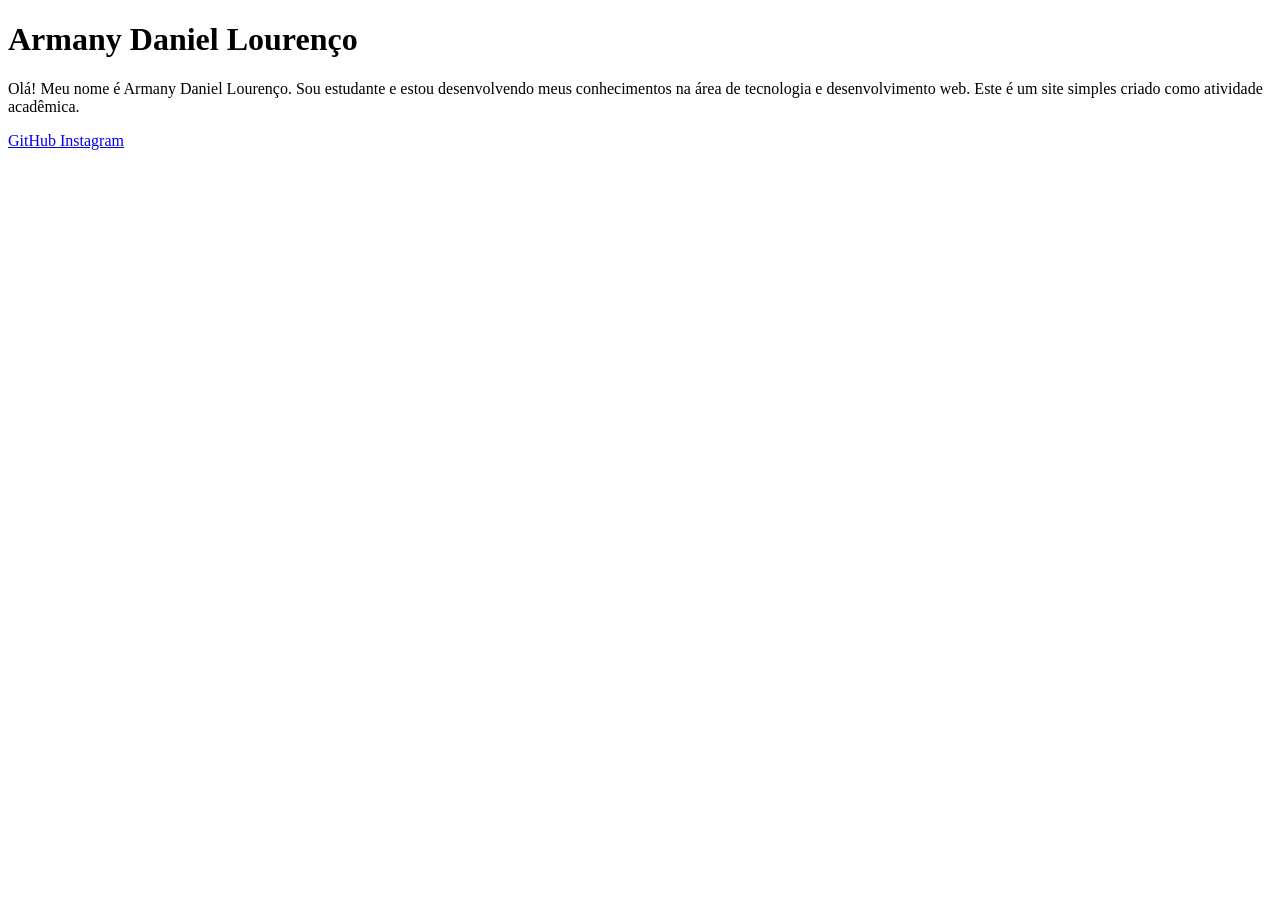
==== index.html @ 0db939db "Add files via upload" ====
<!-- index.html -->
<!doctype html>
<html lang="pt-BR">
  <head>
    <meta charset="UTF-8" />
    <meta name="viewport" content="width=device-width, initial-scale=1.0" />
    <title>Armany Daniel Lourenço</title>

    <!-- Ligação com o CSS -->
    <link rel="stylesheet" href="style.css" />
  </head>
  <body>
    <div class="container">
      <h1>Armany Daniel Lourenço</h1>

      <p class="apresentacao">
        Olá! Meu nome é Armany Daniel Lourenço. Sou estudante e estou
        desenvolvendo meus conhecimentos na área de tecnologia e desenvolvimento
        web. Este é um site simples criado como atividade acadêmica.
      </p>

      <div class="links">
        <a href="https://github.com/ArmanyLourenco" target="_blank"> GitHub </a>

        <a href="https://www.instagram.com/armanylourenco/" target="_blank">
          Instagram
        </a>
      </div>
    </div>
  </body>
</html>
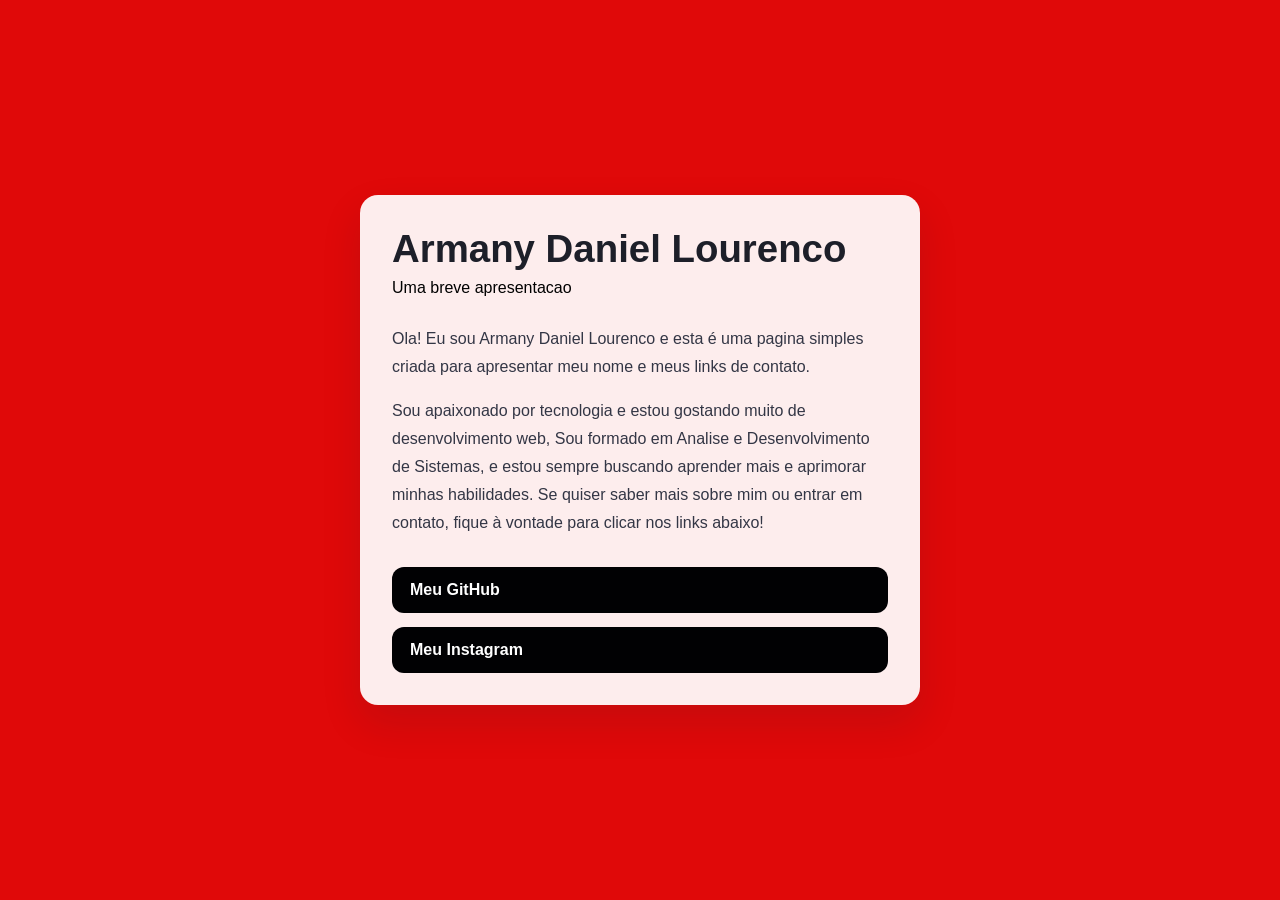
==== commit e39bc81c: "Add files via upload" ====
--- a/index.html
+++ b/index.html
@@ -1,31 +1,46 @@
-<!-- index.html -->
-<!doctype html>
-<html lang="pt-BR">
-  <head>
-    <meta charset="UTF-8" />
-    <meta name="viewport" content="width=device-width, initial-scale=1.0" />
-    <title>Armany Daniel Lourenço</title>
-
-    <!-- Ligação com o CSS -->
-    <link rel="stylesheet" href="style.css" />
-  </head>
-  <body>
-    <div class="container">
-      <h1>Armany Daniel Lourenço</h1>
-
-      <p class="apresentacao">
-        Olá! Meu nome é Armany Daniel Lourenço. Sou estudante e estou
-        desenvolvendo meus conhecimentos na área de tecnologia e desenvolvimento
-        web. Este é um site simples criado como atividade acadêmica.
-      </p>
-
-      <div class="links">
-        <a href="https://github.com/ArmanyLourenco" target="_blank"> GitHub </a>
-
-        <a href="https://www.instagram.com/armanylourenco/" target="_blank">
-          Instagram
-        </a>
-      </div>
-    </div>
-  </body>
-</html>
+<!doctype html>
+<html lang="pt-BR">
+  <head>
+    <meta charset="UTF-8" />
+    <meta name="viewport" content="width=device-width, initial-scale=1.0" />
+    <title>Armany Daniel Lourenco</title>
+    <link rel="stylesheet" href="styles.css" />
+  </head>
+  <body>
+    <main class="container">
+      <header>
+        <h1>Armany Daniel Lourenco</h1>
+        <p class="subtitle">Uma breve apresentacao</p>
+      </header>
+
+      <section class="presentation">
+        <p>
+          Ola! Eu sou Armany Daniel Lourenco e esta é uma pagina simples criada
+          para apresentar meu nome e meus links de contato.
+        </p>
+        <p>
+          Sou apaixonado por tecnologia e estou gostando muito de
+          desenvolvimento web, Sou formado em Analise e Desenvolvimento de
+          Sistemas, e estou sempre buscando aprender mais e aprimorar minhas
+          habilidades. Se quiser saber mais sobre mim ou entrar em contato,
+          fique à vontade para clicar nos links abaixo!
+        </p>
+      </section>
+
+      <section class="links">
+        <a
+          href="https://github.com/ArmanyLourenco"
+          target="_blank"
+          rel="noopener noreferrer"
+          >Meu GitHub</a
+        >
+        <a
+          href="https://www.instagram.com/armanylourenco/"
+          target="_blank"
+          rel="noopener noreferrer"
+          >Meu Instagram</a
+        >
+      </section>
+    </main>
+  </body>
+</html>
--- a/styles.css
+++ b/styles.css
@@ -0,0 +1,82 @@
+:root {
+  font-family: Arial, Helvetica, sans-serif;
+  background-color: #e00909;
+  color: #1d1f29;
+}
+
+* {
+  box-sizing: border-box;
+}
+
+body {
+  margin: 0;
+  min-height: 100vh;
+  display: flex;
+  align-items: center;
+  justify-content: center;
+  padding: 20px;
+}
+
+.container {
+  width: 100%;
+  max-width: 560px;
+  background: #ffffffec;
+  border-radius: 18px;
+  box-shadow: 0 18px 40px rgba(17, 24, 39, 0.12);
+  padding: 32px;
+}
+
+header {
+  margin-bottom: 28px;
+}
+
+h1 {
+  font-size: 2.4rem;
+  margin: 0 0 8px;
+}
+
+.subtitle {
+  font-size: 1rem;
+  color: #000000;
+  margin: 0;
+}
+
+.presentation {
+  line-height: 1.75;
+  color: #333645;
+  margin-bottom: 30px;
+}
+
+.links {
+  display: flex;
+  flex-direction: column;
+  gap: 14px;
+}
+
+.links a {
+  display: inline-block;
+  text-decoration: none;
+  padding: 14px 18px;
+  border-radius: 12px;
+  background: #010103;
+  color: #ffffff;
+  font-weight: 600;
+  transition:
+    transform 0.18s ease,
+    background-color 0.18s ease;
+}
+
+.links a:hover {
+  background: #010205;
+  transform: translateY(-2px);
+}
+
+@media (max-width: 520px) {
+  .container {
+    padding: 24px;
+  }
+
+  h1 {
+    font-size: 2rem;
+  }
+}
